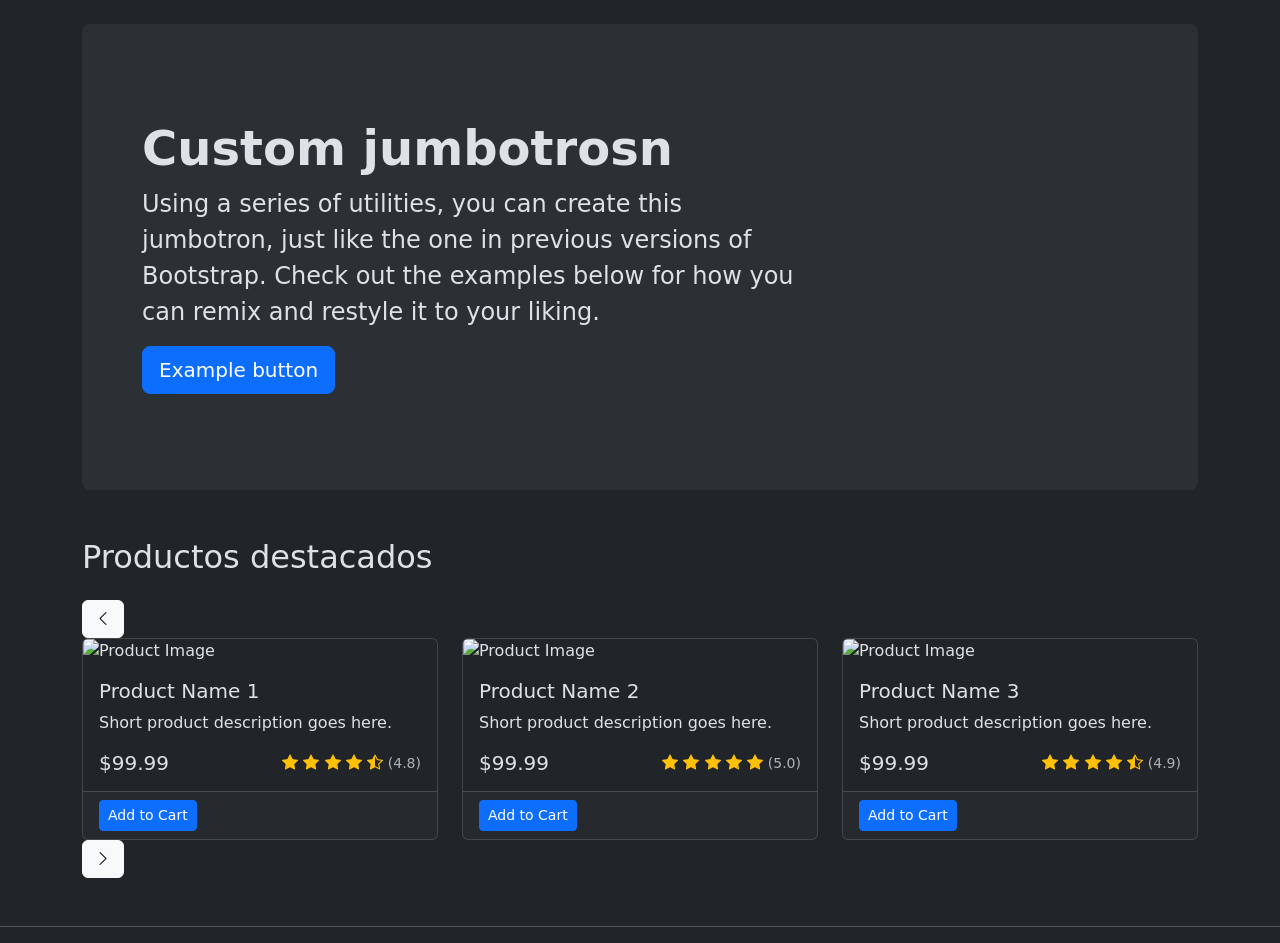
==== index.html @ e661d003 "se actualiza nuevamente y se crean 2 componentes navbar y footer, estos fueron agregados a las 5 pag" ====
<!doctype html>
<html lang="es">

<head>
  <meta charset="UTF-8" />
  <meta name="viewport" content="width=device-width, initial-scale=1.0" />
  <!-- CDN Boostrap -->

  <link href="https://cdn.jsdelivr.net/npm/bootstrap@5.3.8/dist/css/bootstrap.min.css" rel="stylesheet"
    integrity="sha384-sRIl4kxILFvY47J16cr9ZwB07vP4J8+LH7qKQnuqkuIAvNWLzeN8tE5YBujZqJLB" crossorigin="anonymous" />

  <!-- CDN Boostrap Icon -->
  <link rel="stylesheet" href="https://cdn.jsdelivr.net/npm/bootstrap-icons@1.13.1/font/bootstrap-icons.min.css" />

  <!-- CSS  -->
  <link rel="stylesheet" href="assets/css/style.css" />
  <title>Ecommerce</title>
</head>

<body data-bs-theme="dark">
  <!-- HEADER  -->
  <header>
    <!-- navBar desde el componente -->
    <div id="navbar">
      <!-- "assets/components/navbar.html" -->
    </div>
  </header>
  <!-- CONTENIDO DE LA PAGINA -->
  <main>
    <div class="container">
      <div class="p-5 mb-5 mt-4 bg-body-tertiary rounded-3">
        <div class="container-fluid py-5">
          <h1 class="display-5 fw-bold">Custom jumbotrosn</h1>
          <p class="col-md-8 fs-4">
            Using a series of utilities, you can create this jumbotron, just
            like the one in previous versions of Bootstrap. Check out the
            examples below for how you can remix and restyle it to your
            liking.
          </p>
          <button class="btn btn-primary btn-lg" type="button">
            Example button
          </button>
        </div>
      </div>
      <!-- Recomendaciones -->
      <div class="mt-5 mb-5">
        <h2 class="mb-4">Productos destacados</h2>

        <div class="carousel-wrapper position-relative">
          <button class="btn btn-light carousel-btn-left" aria-label="productos derecha">
            <i class="bi bi-chevron-left"></i>
          </button>
          <div class="carousel-container">
            <div class="row g-4 flex-nowrap overflow-hidden" id="productCarousel">
              <!-- CARD 1 -->
              <div class="col-12 col-sm-6 col-md-4">
                <div class="card">
                  <img src="https://images.unsplash.com/photo-1542291026-7eec264c27ff" class="card-img-top"
                    alt="Product Image" />
                  <div class="card-body">
                    <h5 class="card-title">Product Name 1</h5>
                    <p class="card-text">
                      Short product description goes here.
                    </p>
                    <div class="d-flex justify-content-between align-items-center">
                      <span class="h5 mb-0">$99.99</span>
                      <div>
                        <i class="bi bi-star-fill text-warning"></i>
                        <i class="bi bi-star-fill text-warning"></i>
                        <i class="bi bi-star-fill text-warning"></i>
                        <i class="bi bi-star-fill text-warning"></i>
                        <i class="bi bi-star-half text-warning"></i>
                        <small class="text-muted">(4.8)</small>
                      </div>
                    </div>
                  </div>
                  <div class="card-footer d-flex justify-content-between">
                    <button class="btn btn-primary btn-sm">
                      Add to Cart
                    </button>
                  </div>
                </div>
              </div>

              <!-- CARD 2 -->
              <div class="col-12 col-sm-6 col-md-4">
                <div class="card">
                  <img src="https://images.unsplash.com/photo-1539185441755-769473a23570" class="card-img-top"
                    alt="Product Image" />
                  <div class="card-body">
                    <h5 class="card-title">Product Name 2</h5>
                    <p class="card-text">
                      Short product description goes here.
                    </p>
                    <div class="d-flex justify-content-between align-items-center">
                      <span class="h5 mb-0">$99.99</span>
                      <div>
                        <i class="bi bi-star-fill text-warning"></i>
                        <i class="bi bi-star-fill text-warning"></i>
                        <i class="bi bi-star-fill text-warning"></i>
                        <i class="bi bi-star-fill text-warning"></i>
                        <i class="bi bi-star-fill text-warning"></i>
                        <small class="text-muted">(5.0)</small>
                      </div>
                    </div>
                  </div>
                  <div class="card-footer d-flex justify-content-between">
                    <button class="btn btn-primary btn-sm">
                      Add to Cart
                    </button>
                  </div>
                </div>
              </div>

              <!-- CARD 3 -->
              <div class="col-12 col-sm-6 col-md-4">
                <div class="card">
                  <img src="https://images.unsplash.com/photo-1626947346165-4c2288dadc2a" class="card-img-top"
                    alt="Product Image" />
                  <div class="card-body">
                    <h5 class="card-title">Product Name 3</h5>
                    <p class="card-text">
                      Short product description goes here.
                    </p>
                    <div class="d-flex justify-content-between align-items-center">
                      <span class="h5 mb-0">$99.99</span>
                      <div>
                        <i class="bi bi-star-fill text-warning"></i>
                        <i class="bi bi-star-fill text-warning"></i>
                        <i class="bi bi-star-fill text-warning"></i>
                        <i class="bi bi-star-fill text-warning"></i>
                        <i class="bi bi-star-half text-warning"></i>
                        <small class="text-muted">(4.9)</small>
                      </div>
                    </div>
                  </div>
                  <div class="card-footer d-flex justify-content-between">
                    <button class="btn btn-primary btn-sm">
                      Add to Cart
                    </button>
                  </div>
                </div>
              </div>

              <!-- CARD 4 (extra para probar scroll) -->
              <div class="col-12 col-sm-6 col-md-4">
                <div class="card">
                  <img src="https://images.unsplash.com/photo-1608231387042-66d1773070a5" class="card-img-top"
                    alt="Product Image" />
                  <div class="card-body">
                    <h5 class="card-title">Product Name 4</h5>
                    <p class="card-text">
                      Short product description goes here.
                    </p>
                    <div class="d-flex justify-content-between align-items-center">
                      <span class="h5 mb-0">$99.99</span>
                      <div>
                        <i class="bi bi-star-fill text-warning"></i>
                        <i class="bi bi-star-fill text-warning"></i>
                        <i class="bi bi-star-fill text-warning"></i>
                        <i class="bi bi-star-fill text-warning"></i>
                        <i class="bi bi-star-fill text-warning"></i>
                        <small class="text-muted">(5.0)</small>
                      </div>
                    </div>
                  </div>
                  <div class="card-footer d-flex justify-content-between">
                    <button class="btn btn-primary btn-sm">
                      Add to Cart
                    </button>
                  </div>
                </div>
              </div>
            </div>
          </div>
          <button class="btn btn-light carousel-btn-right" aria-label="productos izquierda">
            <i class="bi bi-chevron-right"></i>
          </button>
        </div>
      </div>
    </div>
  </main>
  <hr class="featurette-divider" />
  <!-- FOOTER desde el componente -->
  <div id="footer">
    <!-- "assets/components/footer.html" -->
  </div>
  <!-- Script JS Boostrap -->
  <script src="https://cdn.jsdelivr.net/npm/bootstrap@5.3.8/dist/js/bootstrap.bundle.min.js"
    integrity="sha384-FKyoEForCGlyvwx9Hj09JcYn3nv7wiPVlz7YYwJrWVcXK/BmnVDxM+D2scQbITxI"
    crossorigin="anonymous"></script>
  <!-- script de jQuery -->
  <!-- <script src="https://code.jquery.com/jquery-4.0.0.min.js"></script> -->
  <!-- script de JS local -->
  <script src="/assets/js/app.js"></script>
</body>

</html>
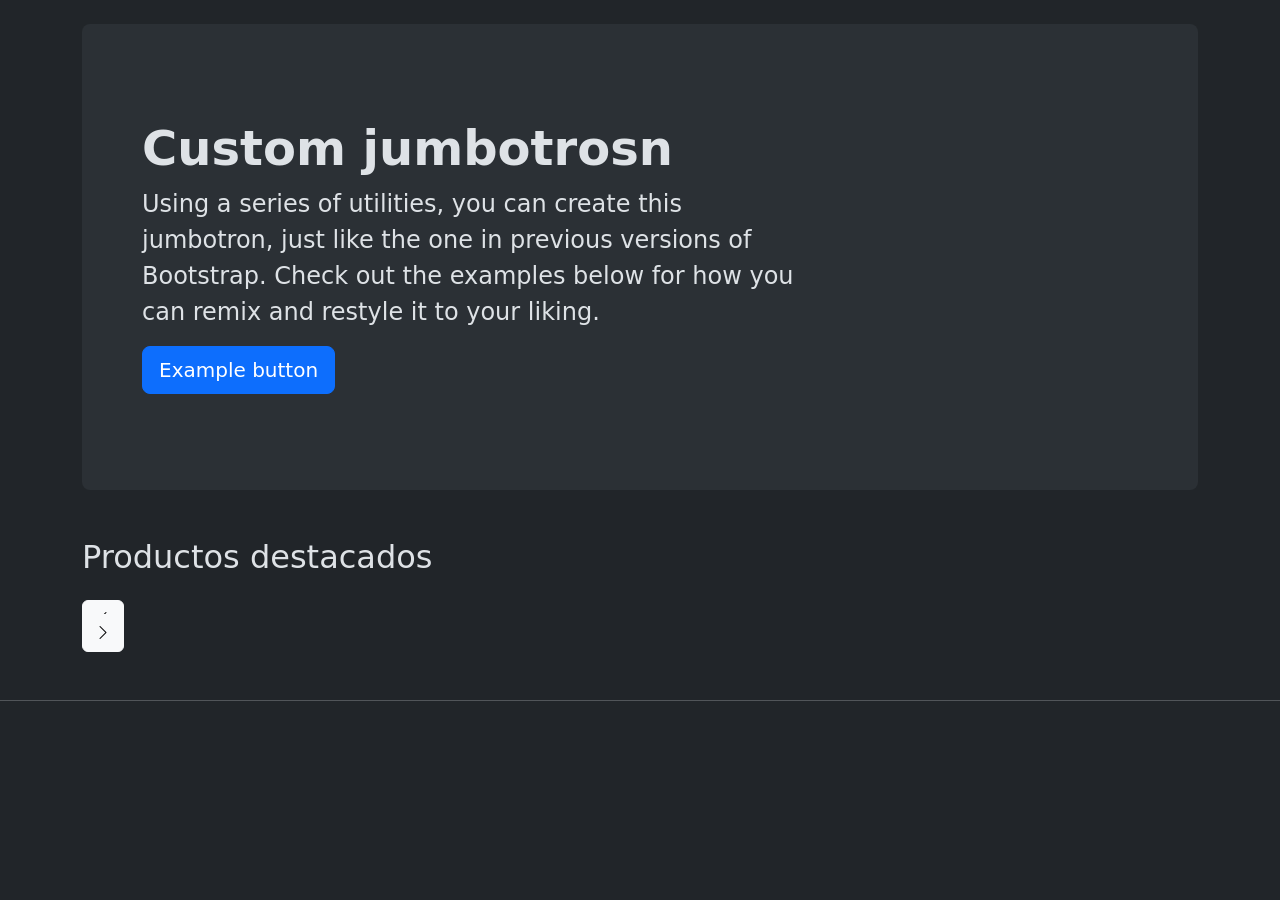
==== commit d2fe1035: "se actualiza la carpeta pages, se saca de assets ya que no correspondia, se comienza a trabajar en l" ====
--- a/index.html
+++ b/index.html
@@ -51,126 +51,8 @@
             <i class="bi bi-chevron-left"></i>
           </button>
           <div class="carousel-container">
-            <div class="row g-4 flex-nowrap overflow-hidden" id="productCarousel">
-              <!-- CARD 1 -->
-              <div class="col-12 col-sm-6 col-md-4">
-                <div class="card">
-                  <img src="https://images.unsplash.com/photo-1542291026-7eec264c27ff" class="card-img-top"
-                    alt="Product Image" />
-                  <div class="card-body">
-                    <h5 class="card-title">Product Name 1</h5>
-                    <p class="card-text">
-                      Short product description goes here.
-                    </p>
-                    <div class="d-flex justify-content-between align-items-center">
-                      <span class="h5 mb-0">$99.99</span>
-                      <div>
-                        <i class="bi bi-star-fill text-warning"></i>
-                        <i class="bi bi-star-fill text-warning"></i>
-                        <i class="bi bi-star-fill text-warning"></i>
-                        <i class="bi bi-star-fill text-warning"></i>
-                        <i class="bi bi-star-half text-warning"></i>
-                        <small class="text-muted">(4.8)</small>
-                      </div>
-                    </div>
-                  </div>
-                  <div class="card-footer d-flex justify-content-between">
-                    <button class="btn btn-primary btn-sm">
-                      Add to Cart
-                    </button>
-                  </div>
-                </div>
-              </div>
-
-              <!-- CARD 2 -->
-              <div class="col-12 col-sm-6 col-md-4">
-                <div class="card">
-                  <img src="https://images.unsplash.com/photo-1539185441755-769473a23570" class="card-img-top"
-                    alt="Product Image" />
-                  <div class="card-body">
-                    <h5 class="card-title">Product Name 2</h5>
-                    <p class="card-text">
-                      Short product description goes here.
-                    </p>
-                    <div class="d-flex justify-content-between align-items-center">
-                      <span class="h5 mb-0">$99.99</span>
-                      <div>
-                        <i class="bi bi-star-fill text-warning"></i>
-                        <i class="bi bi-star-fill text-warning"></i>
-                        <i class="bi bi-star-fill text-warning"></i>
-                        <i class="bi bi-star-fill text-warning"></i>
-                        <i class="bi bi-star-fill text-warning"></i>
-                        <small class="text-muted">(5.0)</small>
-                      </div>
-                    </div>
-                  </div>
-                  <div class="card-footer d-flex justify-content-between">
-                    <button class="btn btn-primary btn-sm">
-                      Add to Cart
-                    </button>
-                  </div>
-                </div>
-              </div>
-
-              <!-- CARD 3 -->
-              <div class="col-12 col-sm-6 col-md-4">
-                <div class="card">
-                  <img src="https://images.unsplash.com/photo-1626947346165-4c2288dadc2a" class="card-img-top"
-                    alt="Product Image" />
-                  <div class="card-body">
-                    <h5 class="card-title">Product Name 3</h5>
-                    <p class="card-text">
-                      Short product description goes here.
-                    </p>
-                    <div class="d-flex justify-content-between align-items-center">
-                      <span class="h5 mb-0">$99.99</span>
-                      <div>
-                        <i class="bi bi-star-fill text-warning"></i>
-                        <i class="bi bi-star-fill text-warning"></i>
-                        <i class="bi bi-star-fill text-warning"></i>
-                        <i class="bi bi-star-fill text-warning"></i>
-                        <i class="bi bi-star-half text-warning"></i>
-                        <small class="text-muted">(4.9)</small>
-                      </div>
-                    </div>
-                  </div>
-                  <div class="card-footer d-flex justify-content-between">
-                    <button class="btn btn-primary btn-sm">
-                      Add to Cart
-                    </button>
-                  </div>
-                </div>
-              </div>
-
-              <!-- CARD 4 (extra para probar scroll) -->
-              <div class="col-12 col-sm-6 col-md-4">
-                <div class="card">
-                  <img src="https://images.unsplash.com/photo-1608231387042-66d1773070a5" class="card-img-top"
-                    alt="Product Image" />
-                  <div class="card-body">
-                    <h5 class="card-title">Product Name 4</h5>
-                    <p class="card-text">
-                      Short product description goes here.
-                    </p>
-                    <div class="d-flex justify-content-between align-items-center">
-                      <span class="h5 mb-0">$99.99</span>
-                      <div>
-                        <i class="bi bi-star-fill text-warning"></i>
-                        <i class="bi bi-star-fill text-warning"></i>
-                        <i class="bi bi-star-fill text-warning"></i>
-                        <i class="bi bi-star-fill text-warning"></i>
-                        <i class="bi bi-star-fill text-warning"></i>
-                        <small class="text-muted">(5.0)</small>
-                      </div>
-                    </div>
-                  </div>
-                  <div class="card-footer d-flex justify-content-between">
-                    <button class="btn btn-primary btn-sm">
-                      Add to Cart
-                    </button>
-                  </div>
-                </div>
-              </div>
+            <div class="row g-4 flex-nowrap overflow-hidden" id="pDestacados">
+              <!-- Productos destacados desde el ArrayList -->
             </div>
           </div>
           <button class="btn btn-light carousel-btn-right" aria-label="productos izquierda">
@@ -182,9 +64,12 @@
   </main>
   <hr class="featurette-divider" />
   <!-- FOOTER desde el componente -->
-  <div id="footer">
-    <!-- "assets/components/footer.html" -->
-  </div>
+  <footer class="mt-auto">
+    <div id="footer">
+      <!-- "assets/components/footer.html" -->
+    </div>
+  </footer>
+
   <!-- Script JS Boostrap -->
   <script src="https://cdn.jsdelivr.net/npm/bootstrap@5.3.8/dist/js/bootstrap.bundle.min.js"
     integrity="sha384-FKyoEForCGlyvwx9Hj09JcYn3nv7wiPVlz7YYwJrWVcXK/BmnVDxM+D2scQbITxI"
@@ -192,6 +77,8 @@
   <!-- script de jQuery -->
   <!-- <script src="https://code.jquery.com/jquery-4.0.0.min.js"></script> -->
   <!-- script de JS local -->
+  <script src="/assets/js/productos.js"></script>
+  <script src="/assets/js/carrito.js"></script>
   <script src="/assets/js/app.js"></script>
 </body>
 
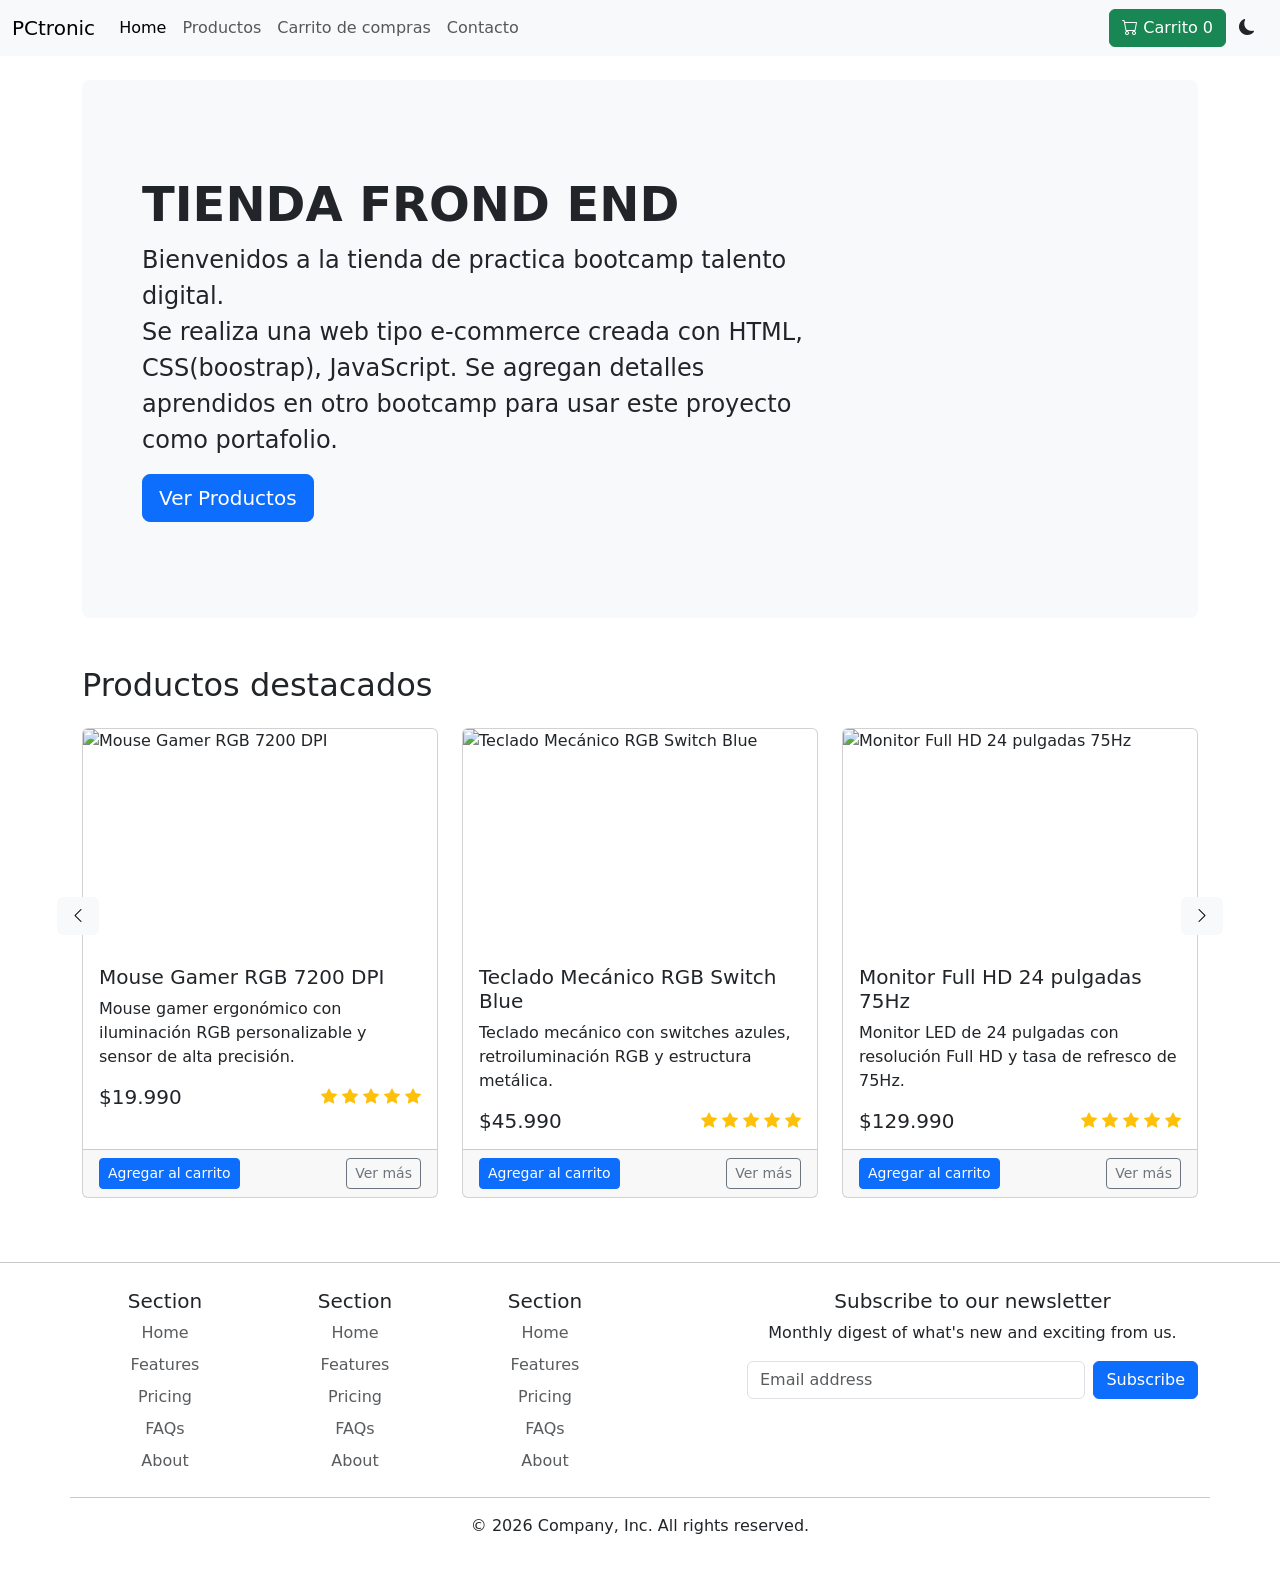
==== commit 37955fb9: "se modifica index jumbotron y se agrega funcionalidad al boton, se modifica contacto y se agrega un " ====
--- a/index.html
+++ b/index.html
@@ -30,16 +30,17 @@
     <div class="container">
       <div class="p-5 mb-5 mt-4 bg-body-tertiary rounded-3">
         <div class="container-fluid py-5">
-          <h1 class="display-5 fw-bold">Custom jumbotrosn</h1>
+          <h1 class="display-5 fw-bold">TIENDA FROND END</h1>
           <p class="col-md-8 fs-4">
-            Using a series of utilities, you can create this jumbotron, just
-            like the one in previous versions of Bootstrap. Check out the
-            examples below for how you can remix and restyle it to your
-            liking.
+            Bienvenidos a la tienda de practica bootcamp talento digital.
+            <br />
+            Se realiza una web tipo e-commerce creada con HTML, CSS(boostrap),
+            JavaScript. Se agregan detalles aprendidos en otro bootcamp para 
+            usar este proyecto como portafolio.
           </p>
-          <button class="btn btn-primary btn-lg" type="button">
-            Example button
-          </button>
+          <a href="pages/productos.html" class="btn btn-primary btn-lg">
+            Ver Productos
+          </a>
         </div>
       </div>
       <!-- Recomendaciones -->
@@ -62,6 +63,31 @@
       </div>
     </div>
   </main>
+
+  <!-- MODAL Index -->
+
+  <div class="modal fade" id="modalCarrito" tabindex="-1">
+    <div class="modal-dialog modal-dialog-centered">
+      <div class="modal-content">
+        <div class="modal-header">
+          <h5 class="modal-title">Producto agregado</h5>
+          <button type="button" class="btn-close" data-bs-dismiss="modal" aria-label="cerrar venatana modal"></button>
+        </div>
+        <div class="modal-body text-center" id="mensaje-modal">
+          El producto fue agregado al carrito 🛒
+        </div>
+        <div class="modal-footer">
+          <button class="btn btn-secondary" data-bs-dismiss="modal">
+            Seguir comprando
+          </button>
+          <a href="pages/carrito.html" class="btn btn-primary">
+            Ir al carrito
+          </a>
+        </div>
+      </div>
+    </div>
+  </div>
+
   <hr class="featurette-divider" />
   <!-- FOOTER desde el componente -->
   <footer class="mt-auto">
@@ -74,12 +100,10 @@
   <script src="https://cdn.jsdelivr.net/npm/bootstrap@5.3.8/dist/js/bootstrap.bundle.min.js"
     integrity="sha384-FKyoEForCGlyvwx9Hj09JcYn3nv7wiPVlz7YYwJrWVcXK/BmnVDxM+D2scQbITxI"
     crossorigin="anonymous"></script>
-  <!-- script de jQuery -->
-  <!-- <script src="https://code.jquery.com/jquery-4.0.0.min.js"></script> -->
   <!-- script de JS local -->
-  <script src="/assets/js/productos.js"></script>
-  <script src="/assets/js/carrito.js"></script>
-  <script src="/assets/js/app.js"></script>
+  <script src="assets/js/productos.js"></script>
+  <script src="assets/js/carrito.js"></script>
+  <script src="assets/js/app.js"></script>
 </body>
 
 </html>
--- a/assets/css/style.css
+++ b/assets/css/style.css
@@ -0,0 +1,195 @@
+/* =====================
+    GLOBAL (todas las páginas)
+===================== */
+body {
+    min-height: 100vh;
+    display: flex;
+    flex-direction: column;
+}
+
+main {
+    flex: 1;
+}
+
+/* Footer de la pagina web */
+footer {
+    /* border-top: 1px solid #ccc; */
+    padding: 10px;
+    margin: 10px;
+    text-align: center;
+}
+
+/* CSS CONTACTOS MODIFICAR */
+@import url(//fonts.googleapis.com/css?family=Montserrat:300,400,500);
+.contact3 {
+  font-family: "Montserrat", sans-serif;
+  color: #8d97ad;
+  font-weight: 300;
+}
+
+.contact3 h1,
+.contact3 h2,
+.contact3 h3,
+.contact3 h4,
+.contact3 h5,
+.contact3 h6 {
+  color: #3e4555;
+}
+
+.contact3 .font-weight-medium {
+  font-weight: 500;
+}
+
+.contact3 .card-shadow {
+  -webkit-box-shadow: 0px 0px 30px rgba(115, 128, 157, 0.1);
+  box-shadow: 0px 0px 30px rgba(115, 128, 157, 0.1);
+}
+
+.contact3 .btn-danger-gradiant {
+  background: #ff4d7e;
+  background: -webkit-linear-gradient(legacy-direction(to right), #ff4d7e 0%, #ff6a5b 100%);
+  background: -webkit-gradient(linear, left top, right top, from(#ff4d7e), to(#ff6a5b));
+  background: -webkit-linear-gradient(left, #ff4d7e 0%, #ff6a5b 100%);
+  background: -o-linear-gradient(left, #ff4d7e 0%, #ff6a5b 100%);
+  background: linear-gradient(to right, #ff4d7e 0%, #ff6a5b 100%);
+}
+
+.contact3 .btn-danger-gradiant:hover {
+  background: #ff6a5b;
+  background: -webkit-linear-gradient(legacy-direction(to right), #ff6a5b 0%, #ff4d7e 100%);
+  background: -webkit-gradient(linear, left top, right top, from(#ff6a5b), to(#ff4d7e));
+  background: -webkit-linear-gradient(left, #ff6a5b 0%, #ff4d7e 100%);
+  background: -o-linear-gradient(left, #ff6a5b 0%, #ff4d7e 100%);
+  background: linear-gradient(to right, #ff6a5b 0%, #ff4d7e 100%);
+}
+
+/* CSS CARRITO DE COMPRAS MODIFICAR */
+        .cart-wrapper {
+            /* background-color: #f8f9fa; */
+            min-height: 100vh;
+            padding: 40px 0;
+        }
+
+        .product-card {
+            /* background: white; */
+            border-radius: 12px;
+            transition: transform 0.2s;
+        }
+
+        .product-card:hover {
+            transform: translateY(-2px);
+        }
+
+        .quantity-input {
+            width: 60px;
+            text-align: center;
+            border: 1px solid #dee2e6;
+            border-radius: 6px;
+        }
+
+        .product-image {
+            width: 100px;
+            height: 100px;
+            object-fit: cover;
+            border-radius: 8px;
+        }
+
+        .summary-card {
+            /* background: white; */
+            border-radius: 12px;
+            position: sticky;
+            top: 20px;
+        }
+
+        .checkout-btn {
+            background: linear-gradient(135deg, #6366f1, #4f46e5);
+            border: none;
+            transition: transform 0.2s;
+        }
+
+        .checkout-btn:hover {
+            transform: translateY(-2px);
+            background: linear-gradient(135deg, #4f46e5, #4338ca);
+        }
+
+        .remove-btn {
+            color: #dc2626;
+            cursor: pointer;
+            transition: all 0.2s;
+        }
+
+        .remove-btn:hover {
+            color: #991b1b;
+        }
+
+        .quantity-btn {
+            width: 28px;
+            height: 28px;
+            padding: 0;
+            display: inline-flex;
+            align-items: center;
+            justify-content: center;
+            border-radius: 6px;
+            background: #f3f4f6;
+            border: none;
+            transition: all 0.2s;
+        }
+
+        .quantity-btn:hover {
+            background: #e5e7eb;
+        }
+
+        .discount-badge {
+            background: #dcfce7;
+            color: #166534;
+            font-size: 0.875rem;
+            padding: 4px 8px;
+            border-radius: 6px;
+        }
+
+
+        /* index */
+
+.carousel-container {
+  overflow: hidden;
+}
+
+#productCarousel{
+ overflow:hidden;
+  scroll-behavior: smooth;
+  scrollbar-width: none;
+  scroll-snap-type: x mandatory;
+  -webkit-overflow-scrolling: touch;
+}
+
+
+
+#productCarousel::-webkit-scrollbar{
+  display:none;
+}
+
+#productCarousel .col-md-4{
+  flex: 0 0 auto;
+  
+}
+
+.carousel-btn-left,
+.carousel-btn-right {
+  position: absolute;
+  top: 40%;
+  transform: translateY(-50%);
+  z-index: 10;
+}
+
+.carousel-btn-left {
+  left: -25px;
+}
+
+.carousel-btn-right {
+  right: -25px;
+}
+
+.card-img-top {
+  height: 220px;
+  object-fit: cover;
+}
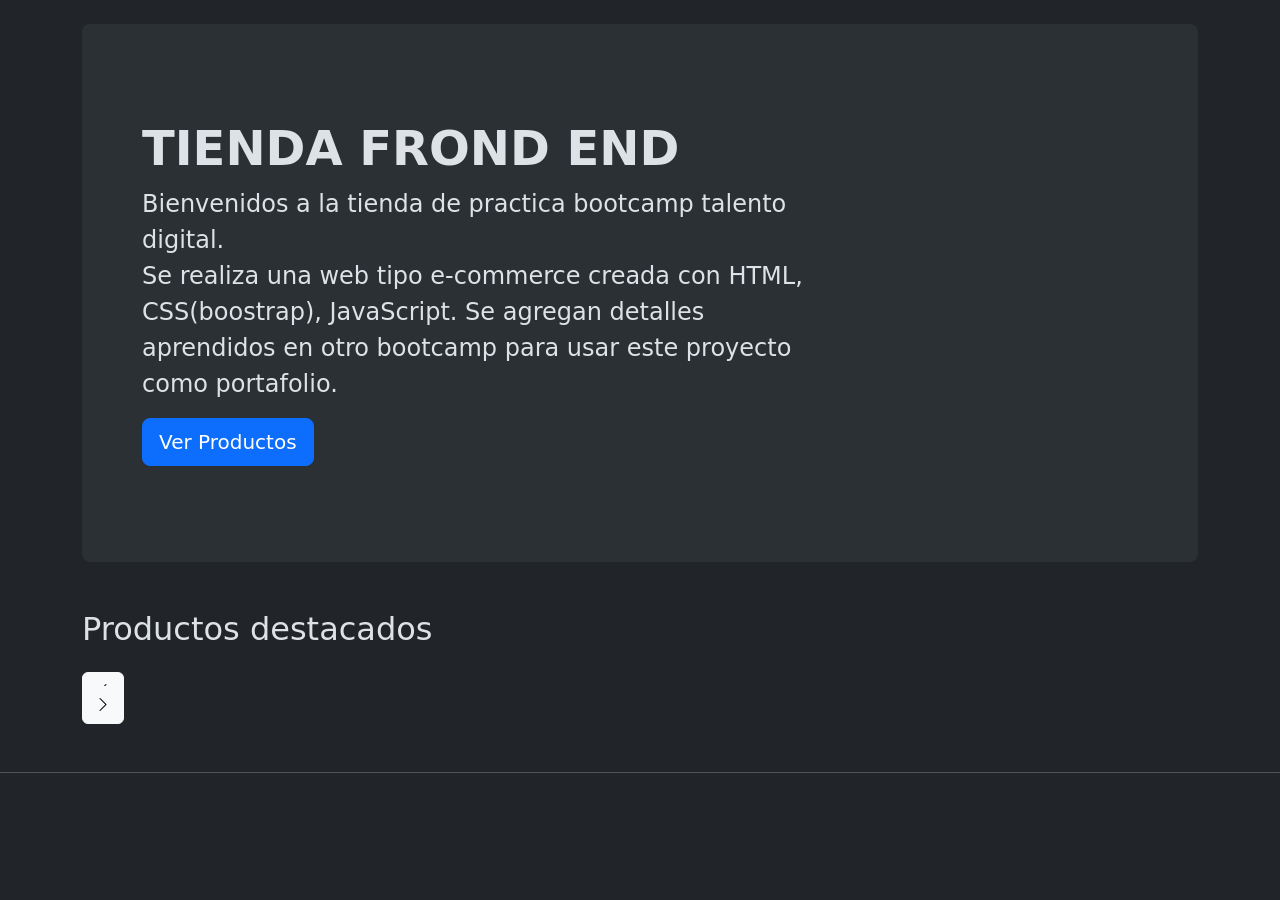
==== commit 07f83758: "se cambia navbar para git pages 3.0" ====
--- a/index.html
+++ b/index.html
@@ -13,7 +13,7 @@
   <link rel="stylesheet" href="https://cdn.jsdelivr.net/npm/bootstrap-icons@1.13.1/font/bootstrap-icons.min.css" />
 
   <!-- CSS  -->
-  <link rel="stylesheet" href="assets/css/style.css" />
+  <link rel="stylesheet" href="../ecommerce-frontend-m2/assets/css/style.css" />
   <title>Ecommerce</title>
 </head>
 
@@ -101,9 +101,9 @@
     integrity="sha384-FKyoEForCGlyvwx9Hj09JcYn3nv7wiPVlz7YYwJrWVcXK/BmnVDxM+D2scQbITxI"
     crossorigin="anonymous"></script>
   <!-- script de JS local -->
-  <script src="assets/js/productos.js"></script>
-  <script src="assets/js/carrito.js"></script>
-  <script src="assets/js/app.js"></script>
+  <script src="../ecommerce-frontend-m2/assets/js/productos.js"></script>
+  <script src="../ecommerce-frontend-m2/assets/js/carrito.js"></script>
+  <script src="../ecommerce-frontend-m2/assets/js/app.js"></script>
 </body>
 
 </html>
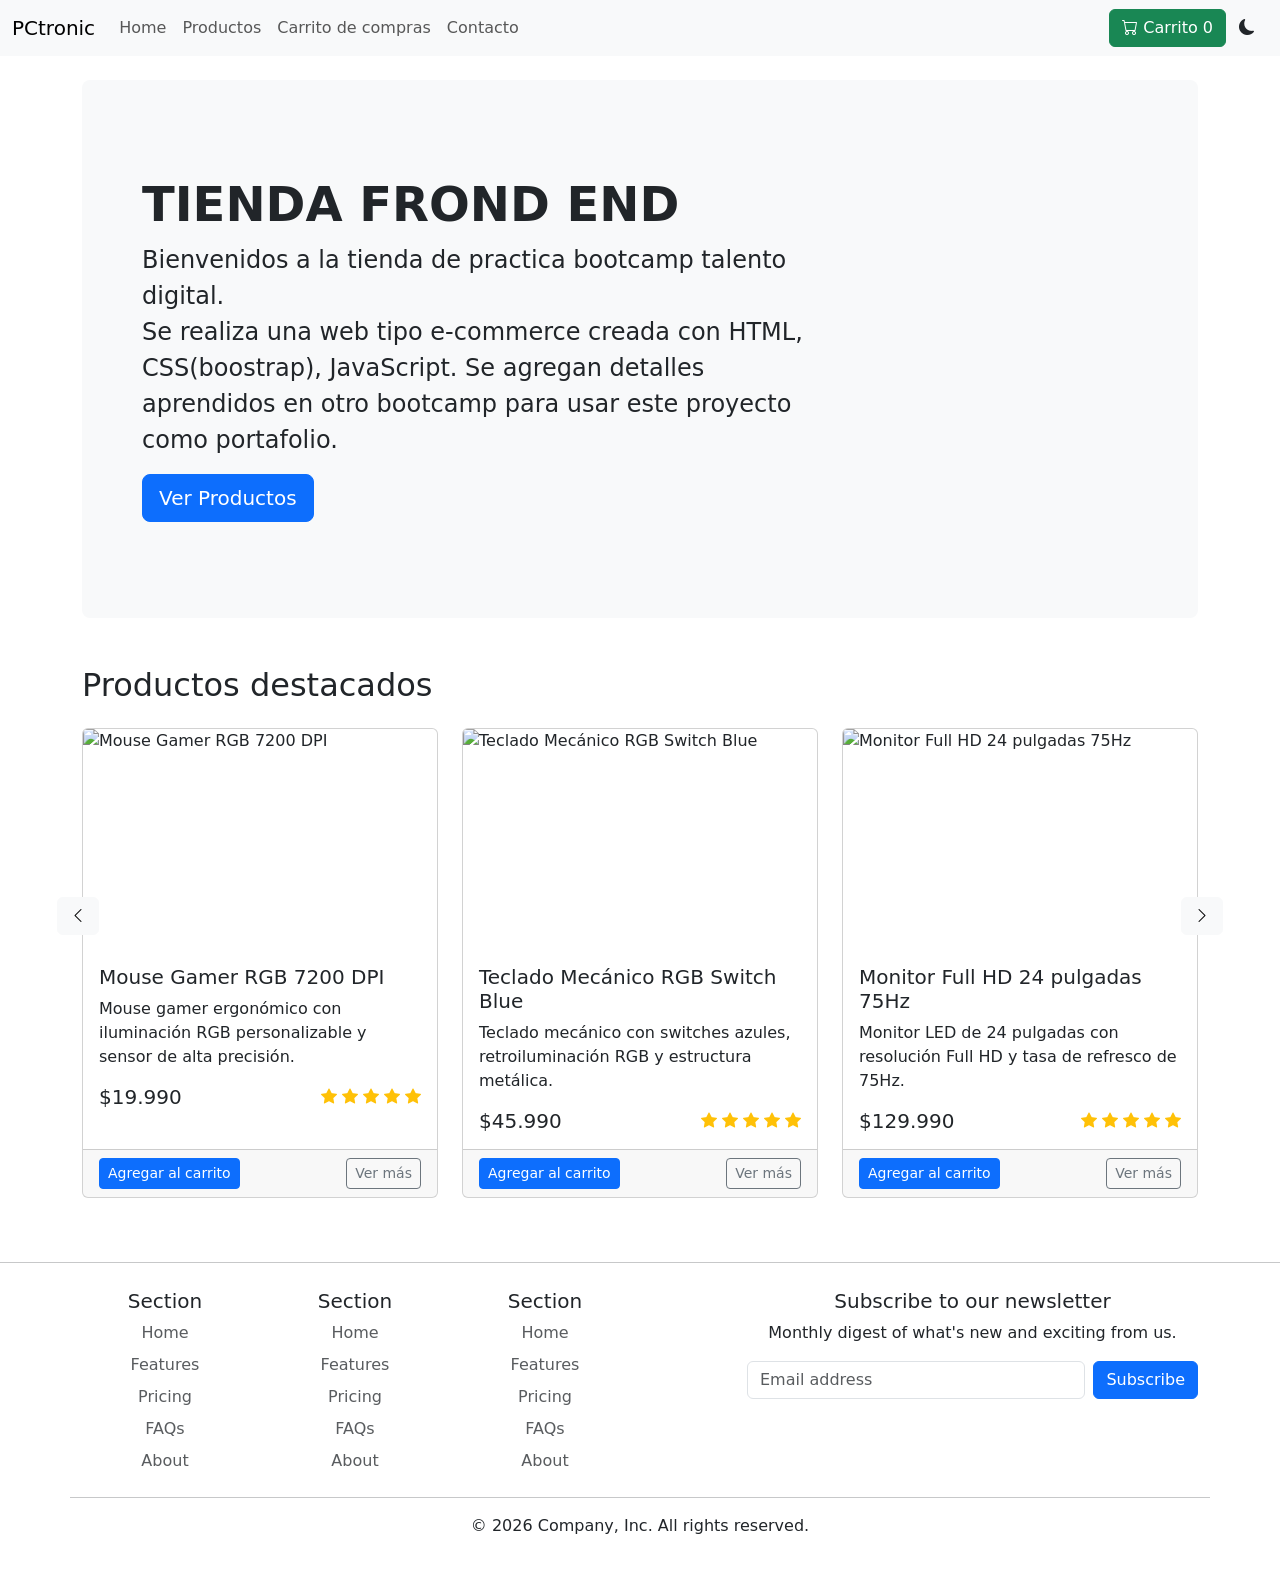
==== commit b942f85f: "test" ====
--- a/index.html
+++ b/index.html
@@ -13,7 +13,7 @@
   <link rel="stylesheet" href="https://cdn.jsdelivr.net/npm/bootstrap-icons@1.13.1/font/bootstrap-icons.min.css" />
 
   <!-- CSS  -->
-  <link rel="stylesheet" href="../ecommerce-frontend-m2/assets/css/style.css" />
+  <link rel="stylesheet" href="./assets/css/style.css" />
   <title>Ecommerce</title>
 </head>
 
@@ -101,9 +101,9 @@
     integrity="sha384-FKyoEForCGlyvwx9Hj09JcYn3nv7wiPVlz7YYwJrWVcXK/BmnVDxM+D2scQbITxI"
     crossorigin="anonymous"></script>
   <!-- script de JS local -->
-  <script src="../ecommerce-frontend-m2/assets/js/productos.js"></script>
-  <script src="../ecommerce-frontend-m2/assets/js/carrito.js"></script>
-  <script src="../ecommerce-frontend-m2/assets/js/app.js"></script>
+  <script src="./assets/js/productos.js"></script>
+  <script src="./assets/js/carrito.js"></script>
+  <script src="./assets/js/app.js"></script>
 </body>
 
 </html>
--- a/assets/css/style.css
+++ b/assets/css/style.css
@@ -0,0 +1,195 @@
+/* =====================
+    GLOBAL (todas las páginas)
+===================== */
+body {
+    min-height: 100vh;
+    display: flex;
+    flex-direction: column;
+}
+
+main {
+    flex: 1;
+}
+
+/* Footer de la pagina web */
+footer {
+    /* border-top: 1px solid #ccc; */
+    padding: 10px;
+    margin: 10px;
+    text-align: center;
+}
+
+/* CSS CONTACTOS MODIFICAR */
+@import url(//fonts.googleapis.com/css?family=Montserrat:300,400,500);
+.contact3 {
+  font-family: "Montserrat", sans-serif;
+  color: #8d97ad;
+  font-weight: 300;
+}
+
+.contact3 h1,
+.contact3 h2,
+.contact3 h3,
+.contact3 h4,
+.contact3 h5,
+.contact3 h6 {
+  color: #3e4555;
+}
+
+.contact3 .font-weight-medium {
+  font-weight: 500;
+}
+
+.contact3 .card-shadow {
+  -webkit-box-shadow: 0px 0px 30px rgba(115, 128, 157, 0.1);
+  box-shadow: 0px 0px 30px rgba(115, 128, 157, 0.1);
+}
+
+.contact3 .btn-danger-gradiant {
+  background: #ff4d7e;
+  background: -webkit-linear-gradient(legacy-direction(to right), #ff4d7e 0%, #ff6a5b 100%);
+  background: -webkit-gradient(linear, left top, right top, from(#ff4d7e), to(#ff6a5b));
+  background: -webkit-linear-gradient(left, #ff4d7e 0%, #ff6a5b 100%);
+  background: -o-linear-gradient(left, #ff4d7e 0%, #ff6a5b 100%);
+  background: linear-gradient(to right, #ff4d7e 0%, #ff6a5b 100%);
+}
+
+.contact3 .btn-danger-gradiant:hover {
+  background: #ff6a5b;
+  background: -webkit-linear-gradient(legacy-direction(to right), #ff6a5b 0%, #ff4d7e 100%);
+  background: -webkit-gradient(linear, left top, right top, from(#ff6a5b), to(#ff4d7e));
+  background: -webkit-linear-gradient(left, #ff6a5b 0%, #ff4d7e 100%);
+  background: -o-linear-gradient(left, #ff6a5b 0%, #ff4d7e 100%);
+  background: linear-gradient(to right, #ff6a5b 0%, #ff4d7e 100%);
+}
+
+/* CSS CARRITO DE COMPRAS MODIFICAR */
+        .cart-wrapper {
+            /* background-color: #f8f9fa; */
+            min-height: 100vh;
+            padding: 40px 0;
+        }
+
+        .product-card {
+            /* background: white; */
+            border-radius: 12px;
+            transition: transform 0.2s;
+        }
+
+        .product-card:hover {
+            transform: translateY(-2px);
+        }
+
+        .quantity-input {
+            width: 60px;
+            text-align: center;
+            border: 1px solid #dee2e6;
+            border-radius: 6px;
+        }
+
+        .product-image {
+            width: 100px;
+            height: 100px;
+            object-fit: cover;
+            border-radius: 8px;
+        }
+
+        .summary-card {
+            /* background: white; */
+            border-radius: 12px;
+            position: sticky;
+            top: 20px;
+        }
+
+        .checkout-btn {
+            background: linear-gradient(135deg, #6366f1, #4f46e5);
+            border: none;
+            transition: transform 0.2s;
+        }
+
+        .checkout-btn:hover {
+            transform: translateY(-2px);
+            background: linear-gradient(135deg, #4f46e5, #4338ca);
+        }
+
+        .remove-btn {
+            color: #dc2626;
+            cursor: pointer;
+            transition: all 0.2s;
+        }
+
+        .remove-btn:hover {
+            color: #991b1b;
+        }
+
+        .quantity-btn {
+            width: 28px;
+            height: 28px;
+            padding: 0;
+            display: inline-flex;
+            align-items: center;
+            justify-content: center;
+            border-radius: 6px;
+            background: #f3f4f6;
+            border: none;
+            transition: all 0.2s;
+        }
+
+        .quantity-btn:hover {
+            background: #e5e7eb;
+        }
+
+        .discount-badge {
+            background: #dcfce7;
+            color: #166534;
+            font-size: 0.875rem;
+            padding: 4px 8px;
+            border-radius: 6px;
+        }
+
+
+        /* index */
+
+.carousel-container {
+  overflow: hidden;
+}
+
+#productCarousel{
+ overflow:hidden;
+  scroll-behavior: smooth;
+  scrollbar-width: none;
+  scroll-snap-type: x mandatory;
+  -webkit-overflow-scrolling: touch;
+}
+
+
+
+#productCarousel::-webkit-scrollbar{
+  display:none;
+}
+
+#productCarousel .col-md-4{
+  flex: 0 0 auto;
+  
+}
+
+.carousel-btn-left,
+.carousel-btn-right {
+  position: absolute;
+  top: 40%;
+  transform: translateY(-50%);
+  z-index: 10;
+}
+
+.carousel-btn-left {
+  left: -25px;
+}
+
+.carousel-btn-right {
+  right: -25px;
+}
+
+.card-img-top {
+  height: 220px;
+  object-fit: cover;
+}
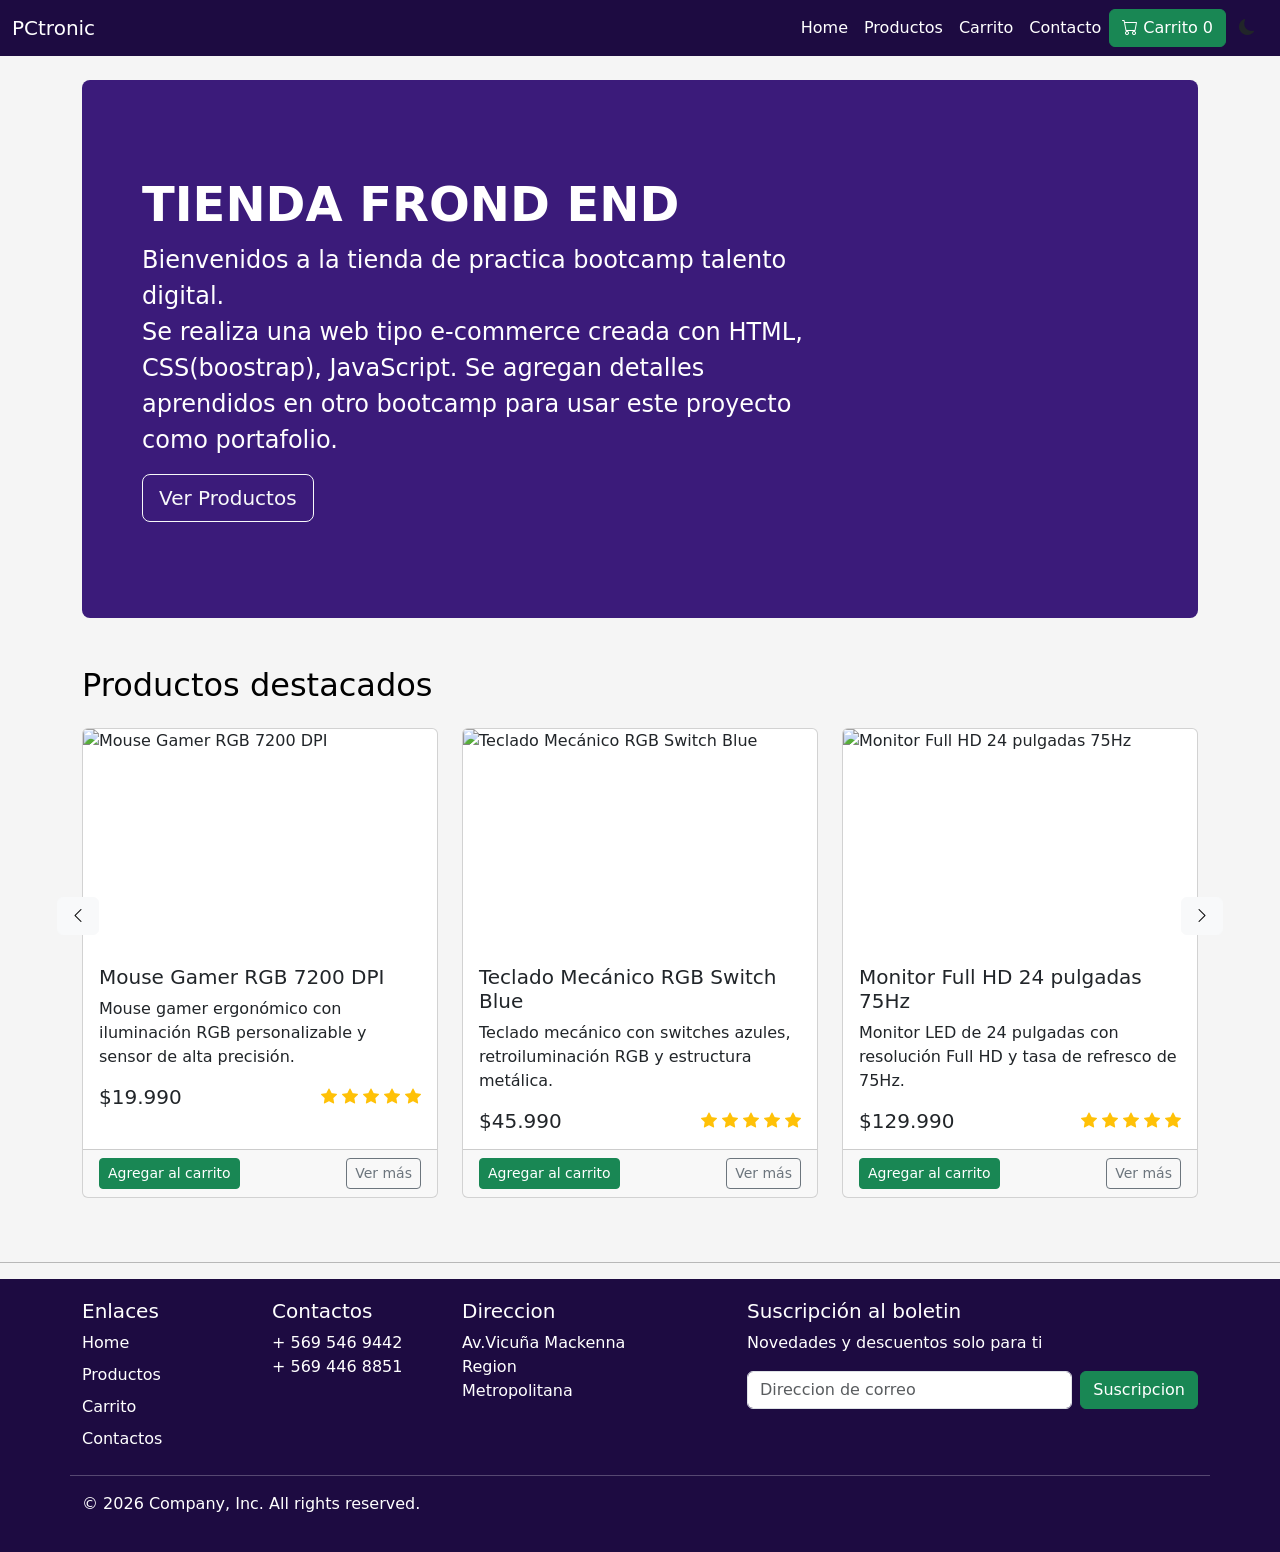
==== commit a39e16a1: "se actualizan detalles, se agrega css para mejorar el visual de la web, falta un detalle que se agre" ====
--- a/index.html
+++ b/index.html
@@ -17,7 +17,7 @@
   <title>Ecommerce</title>
 </head>
 
-<body data-bs-theme="dark">
+<body data-bs-theme="dark" class="index">
   <!-- HEADER  -->
   <header>
     <!-- navBar desde el componente -->
@@ -28,7 +28,7 @@
   <!-- CONTENIDO DE LA PAGINA -->
   <main>
     <div class="container">
-      <div class="p-5 mb-5 mt-4 bg-body-tertiary rounded-3">
+      <div class="p-5 mb-5 mt-4 rounded-3" id="jumbotron">
         <div class="container-fluid py-5">
           <h1 class="display-5 fw-bold">TIENDA FROND END</h1>
           <p class="col-md-8 fs-4">
@@ -38,7 +38,7 @@
             JavaScript. Se agregan detalles aprendidos en otro bootcamp para 
             usar este proyecto como portafolio.
           </p>
-          <a href="pages/productos.html" class="btn btn-primary btn-lg">
+          <a href="pages/productos.html" class="btn btn-outline-light btn-lg">
             Ver Productos
           </a>
         </div>
@@ -80,7 +80,7 @@
           <button class="btn btn-secondary" data-bs-dismiss="modal">
             Seguir comprando
           </button>
-          <a href="pages/carrito.html" class="btn btn-primary">
+          <a href="pages/carrito.html" class="btn btn-success">
             Ir al carrito
           </a>
         </div>
--- a/assets/css/style.css
+++ b/assets/css/style.css
@@ -1,26 +1,214 @@
-/* =====================
-    GLOBAL (todas las páginas)
-===================== */
+/* =========================
+    PALETA DE COLORES
+========================= */
+
+:root{
+  --color-fondo: #F5F5F5;
+  --color-navbar: #1D0B41;
+  --color-texto: #000000;
+  --color-texto-navbar: #ffffff;
+  --color-jumbotron: #3b1b7a;
+}
+
+/* =========================
+    GLOBAL
+========================= */
+
 body {
-    min-height: 100vh;
-    display: flex;
-    flex-direction: column;
+  min-height: 100vh;
+  display: flex;
+  flex-direction: column;
+  background-color: var(--color-fondo);
+  color: var(--color-texto);
 }
 
 main {
-    flex: 1;
-}
-
-/* Footer de la pagina web */
+  flex: 1;
+}
+
+/* =========================
+    NAVBAR
+========================= */
+
+.navbar {
+  background-color: var(--color-navbar) !important;
+}
+
+.navbar .nav-link,
+.navbar .navbar-brand {
+  color: var(--color-texto-navbar) !important;
+}
+
+.navbar .nav-link:hover {
+  opacity: 0.8;
+}
+
+/* =========================
+    FOOTER
+========================= */
+
 footer {
-    /* border-top: 1px solid #ccc; */
-    padding: 10px;
-    margin: 10px;
-    text-align: center;
-}
-
-/* CSS CONTACTOS MODIFICAR */
-@import url(//fonts.googleapis.com/css?family=Montserrat:300,400,500);
+  background-color: var(--color-navbar);
+  color: var(--color-texto-navbar);
+  padding: 20px 0;
+}
+
+footer a {
+  color: var(--color-texto-navbar);
+}
+
+footer a:hover {
+  opacity: 0.8;
+}
+
+footer .nav-link{
+  color: var(--color-texto-navbar);
+}
+
+/* =========================
+    INDEX - CAROUSEL PRODUCTOS
+========================= */
+
+.index #jumbotron{
+  background-color: var(--color-jumbotron);
+  color: var(--color-texto-navbar);
+}
+
+
+/* index jumbotron */
+
+.carousel-container {
+  overflow: hidden;
+}
+
+#pDestacados {
+  overflow: hidden;
+  scroll-behavior: smooth;
+}
+
+#pDestacados::-webkit-scrollbar {
+  display: none;
+}
+
+.carousel-btn-left,
+.carousel-btn-right {
+  position: absolute;
+  top: 40%;
+  transform: translateY(-50%);
+  z-index: 10;
+}
+
+.carousel-btn-left {
+  left: -25px;
+}
+
+.carousel-btn-right {
+  right: -25px;
+}
+
+.card-img-top {
+  height: 220px;
+  object-fit: cover;
+}
+
+/* =========================
+    PRODUCTOS
+========================= */
+
+/* =========================
+    DETALLES 
+========================= */
+
+/* =========================
+    CARRITO
+========================= */
+
+.cart-wrapper {
+  min-height: 100vh;
+  padding: 40px 0;
+}
+
+.product-card {
+  border-radius: 12px;
+  transition: transform 0.2s;
+}
+
+.product-card:hover {
+  transform: translateY(-2px);
+}
+
+.product-image {
+  width: 100px;
+  height: 100px;
+  object-fit: cover;
+  border-radius: 8px;
+}
+
+.quantity-input {
+  width: 60px;
+  text-align: center;
+  border: 1px solid #dee2e6;
+  border-radius: 6px;
+}
+
+.quantity-btn {
+  width: 28px;
+  height: 28px;
+  padding: 0;
+  display: inline-flex;
+  align-items: center;
+  justify-content: center;
+  border-radius: 6px;
+  background: #f3f4f6;
+  border: none;
+  transition: all 0.2s;
+}
+
+.quantity-btn:hover {
+  background: #e5e7eb;
+}
+
+.summary-card {
+  border-radius: 12px;
+  position: sticky;
+  top: 20px;
+}
+
+.checkout-btn {
+  background: linear-gradient(135deg, #6366f1, #4f46e5);
+  border: none;
+  transition: transform 0.2s;
+}
+
+.checkout-btn:hover {
+  transform: translateY(-2px);
+  background: linear-gradient(135deg, #4f46e5, #4338ca);
+}
+
+.remove-btn {
+  color: #dc2626;
+  cursor: pointer;
+  transition: color 0.2s;
+}
+
+.remove-btn:hover {
+  color: #991b1b;
+}
+
+.discount-badge {
+  background: #dcfce7;
+  color: #166534;
+  font-size: 0.875rem;
+  padding: 4px 8px;
+  border-radius: 6px;
+}
+
+/* =========================
+    CONTACTO
+========================= */
+
+@import url("//fonts.googleapis.com/css?family=Montserrat:300,400,500");
+
 .contact3 {
   font-family: "Montserrat", sans-serif;
   color: #8d97ad;
@@ -36,160 +224,18 @@
   color: #3e4555;
 }
 
-.contact3 .font-weight-medium {
+.font-weight-medium {
   font-weight: 500;
 }
 
-.contact3 .card-shadow {
-  -webkit-box-shadow: 0px 0px 30px rgba(115, 128, 157, 0.1);
+.card-shadow {
   box-shadow: 0px 0px 30px rgba(115, 128, 157, 0.1);
 }
 
-.contact3 .btn-danger-gradiant {
-  background: #ff4d7e;
-  background: -webkit-linear-gradient(legacy-direction(to right), #ff4d7e 0%, #ff6a5b 100%);
-  background: -webkit-gradient(linear, left top, right top, from(#ff4d7e), to(#ff6a5b));
-  background: -webkit-linear-gradient(left, #ff4d7e 0%, #ff6a5b 100%);
-  background: -o-linear-gradient(left, #ff4d7e 0%, #ff6a5b 100%);
+.btn-danger-gradiant {
   background: linear-gradient(to right, #ff4d7e 0%, #ff6a5b 100%);
 }
 
-.contact3 .btn-danger-gradiant:hover {
-  background: #ff6a5b;
-  background: -webkit-linear-gradient(legacy-direction(to right), #ff6a5b 0%, #ff4d7e 100%);
-  background: -webkit-gradient(linear, left top, right top, from(#ff6a5b), to(#ff4d7e));
-  background: -webkit-linear-gradient(left, #ff6a5b 0%, #ff4d7e 100%);
-  background: -o-linear-gradient(left, #ff6a5b 0%, #ff4d7e 100%);
+.btn-danger-gradiant:hover {
   background: linear-gradient(to right, #ff6a5b 0%, #ff4d7e 100%);
-}
-
-/* CSS CARRITO DE COMPRAS MODIFICAR */
-        .cart-wrapper {
-            /* background-color: #f8f9fa; */
-            min-height: 100vh;
-            padding: 40px 0;
-        }
-
-        .product-card {
-            /* background: white; */
-            border-radius: 12px;
-            transition: transform 0.2s;
-        }
-
-        .product-card:hover {
-            transform: translateY(-2px);
-        }
-
-        .quantity-input {
-            width: 60px;
-            text-align: center;
-            border: 1px solid #dee2e6;
-            border-radius: 6px;
-        }
-
-        .product-image {
-            width: 100px;
-            height: 100px;
-            object-fit: cover;
-            border-radius: 8px;
-        }
-
-        .summary-card {
-            /* background: white; */
-            border-radius: 12px;
-            position: sticky;
-            top: 20px;
-        }
-
-        .checkout-btn {
-            background: linear-gradient(135deg, #6366f1, #4f46e5);
-            border: none;
-            transition: transform 0.2s;
-        }
-
-        .checkout-btn:hover {
-            transform: translateY(-2px);
-            background: linear-gradient(135deg, #4f46e5, #4338ca);
-        }
-
-        .remove-btn {
-            color: #dc2626;
-            cursor: pointer;
-            transition: all 0.2s;
-        }
-
-        .remove-btn:hover {
-            color: #991b1b;
-        }
-
-        .quantity-btn {
-            width: 28px;
-            height: 28px;
-            padding: 0;
-            display: inline-flex;
-            align-items: center;
-            justify-content: center;
-            border-radius: 6px;
-            background: #f3f4f6;
-            border: none;
-            transition: all 0.2s;
-        }
-
-        .quantity-btn:hover {
-            background: #e5e7eb;
-        }
-
-        .discount-badge {
-            background: #dcfce7;
-            color: #166534;
-            font-size: 0.875rem;
-            padding: 4px 8px;
-            border-radius: 6px;
-        }
-
-
-        /* index */
-
-.carousel-container {
-  overflow: hidden;
-}
-
-#productCarousel{
- overflow:hidden;
-  scroll-behavior: smooth;
-  scrollbar-width: none;
-  scroll-snap-type: x mandatory;
-  -webkit-overflow-scrolling: touch;
-}
-
-
-
-#productCarousel::-webkit-scrollbar{
-  display:none;
-}
-
-#productCarousel .col-md-4{
-  flex: 0 0 auto;
-  
-}
-
-.carousel-btn-left,
-.carousel-btn-right {
-  position: absolute;
-  top: 40%;
-  transform: translateY(-50%);
-  z-index: 10;
-}
-
-.carousel-btn-left {
-  left: -25px;
-}
-
-.carousel-btn-right {
-  right: -25px;
-}
-
-.card-img-top {
-  height: 220px;
-  object-fit: cover;
 }
